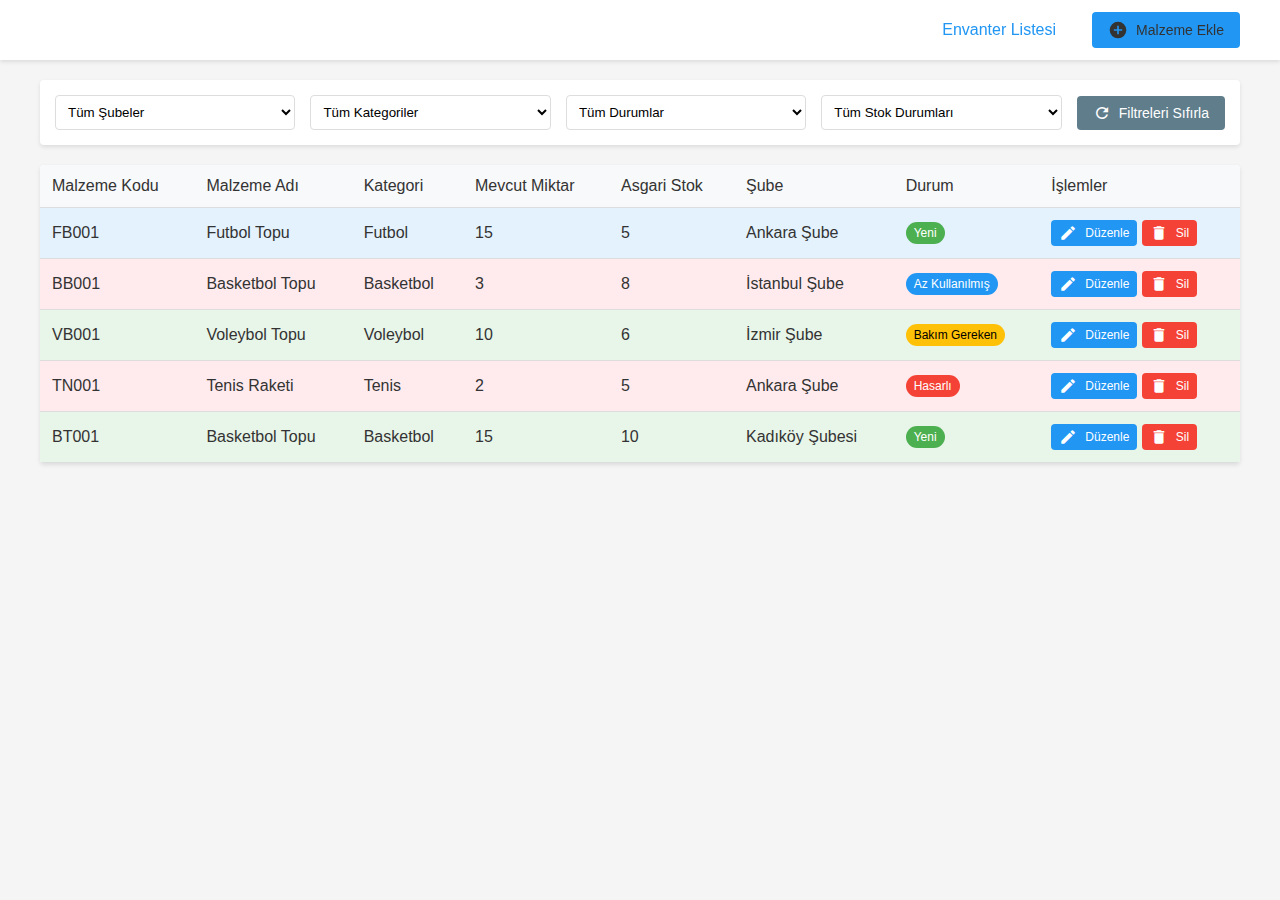
==== index.html @ d44dea22 "Move files to root directory for GitHub Pages" ====
<!DOCTYPE html>
<html lang="tr">
<head>
    <meta charset="UTF-8">
    <meta name="viewport" content="width=device-width, initial-scale=1.0">
    <title>Envanter Yönetimi</title>
    <link rel="stylesheet" href="styles.css">
    <link rel="stylesheet" href="navbar.css">
    <link href="https://fonts.googleapis.com/icon?family=Material+Icons" rel="stylesheet">
</head>
<body>
    <!-- Navbar -->
    <nav class="navbar">
        <div class="navbar-container">
            <button class="menu-toggle">
                <i class="material-icons">menu</i>
            </button>
            <div class="navbar-menu">
                <a href="index.html" class="nav-link active">
                    <i class="material-icons">inventory_2</i>
                    Envanter Listesi
                </a>
                <a href="add-item.html" class="nav-link btn btn-primary">
                    <i class="material-icons">add_circle</i>
                    Malzeme Ekle
                </a>
            </div>
        </div>
    </nav>

    <!-- Ana İçerik -->
    <div class="main-content">
        <div class="toolbar">
            <div class="filter-container">
                <div class="filter-group">
                    <select id="branchFilter" onchange="filterItems()">
                        <option value="">Tüm Şubeler</option>
                        <!-- JavaScript ile doldurulacak -->
                    </select>
                </div>
                <div class="filter-group">
                    <select id="categoryFilter" onchange="filterItems()">
                        <option value="">Tüm Kategoriler</option>
                        <option value="Basketbol">Basketbol</option>
                        <option value="Futbol">Futbol</option>
                        <option value="Voleybol">Voleybol</option>
                        <option value="Yüzme">Yüzme</option>
                        <option value="Tenis">Tenis</option>
                    </select>
                </div>
                <div class="filter-group">
                    <select id="conditionFilter" onchange="filterItems()">
                        <option value="">Tüm Durumlar</option>
                        <option value="Yeni">Yeni</option>
                        <option value="Az Kullanılmış">Az Kullanılmış</option>
                        <option value="Bakım Gereken">Bakım Gereken</option>
                        <option value="Hasarlı">Hasarlı</option>
                    </select>
                </div>
                <div class="filter-group">
                    <select id="stockFilter" onchange="filterItems()">
                        <option value="">Tüm Stok Durumları</option>
                        <option value="critical">Kritik Stok</option>
                        <option value="low">Düşük Stok</option>
                        <option value="normal">Normal Stok</option>
                        <option value="high">Yüksek Stok</option>
                    </select>
                </div>
                <button onclick="resetFilters()" class="btn btn-secondary">
                    <i class="material-icons">refresh</i>
                    Filtreleri Sıfırla
                </button>
            </div>
        </div>

        <div class="inventory-container">
            <table id="inventoryTable">
                <thead>
                    <tr>
                        <th>Malzeme Kodu</th>
                        <th>Malzeme Adı</th>
                        <th>Kategori</th>
                        <th>Mevcut Miktar</th>
                        <th>Asgari Stok</th>
                        <th>Şube</th>
                        <th>Durum</th>
                        <th>İşlemler</th>
                    </tr>
                </thead>
                <tbody id="inventoryBody">
                    <!-- JavaScript ile doldurulacak -->
                </tbody>
            </table>
        </div>

        <!-- Malzeme Detay Modal -->
        <div id="itemModal" class="modal">
            <div class="modal-content">
                <span class="close">&times;</span>
                <h2>Malzeme Detayları</h2>
                <div class="modal-body">
                    <div class="detail-section">
                        <h3>Temel Bilgiler</h3>
                        <p><strong>Malzeme Adı:</strong> <span id="modalItemName"></span></p>
                        <p><strong>Malzeme Kodu:</strong> <span id="modalItemCode"></span></p>
                        <p><strong>Kategori:</strong> <span id="modalCategory"></span></p>
                    </div>
                    
                    <div class="detail-section">
                        <h3>Stok Bilgileri</h3>
                        <p><strong>Mevcut Miktar:</strong> <span id="modalQuantity"></span></p>
                        <p><strong>Asgari Stok:</strong> <span id="modalMinStock"></span></p>
                    </div>

                    <div class="detail-section">
                        <h3>Şube Bilgileri</h3>
                        <p><strong>Depolanan Şube:</strong> <span id="modalBranch"></span></p>
                        <p><strong>Şube Yöneticisi:</strong> <span id="modalManager"></span></p>
                    </div>

                    <div class="detail-section">
                        <h3>Tedarik Bilgileri</h3>
                        <p><strong>Tedarikçi:</strong> <span id="modalSupplier"></span></p>
                        <p><strong>Alım Tarihi:</strong> <span id="modalPurchaseDate"></span></p>
                        <p><strong>Garanti Süresi:</strong> <span id="modalWarranty"></span></p>
                    </div>

                    <div class="detail-section">
                        <h3>Kullanım Bilgileri</h3>
                        <p><strong>Durum:</strong> <span id="modalCondition"></span></p>
                        <p><strong>Kullanım Sıklığı:</strong> <span id="modalUsageFrequency"></span></p>
                        <p><strong>Son Kullanım:</strong> <span id="modalLastUsed"></span></p>
                        <p><strong>Son Bakım:</strong> <span id="modalLastMaintenance"></span></p>
                    </div>

                    <div class="detail-section">
                        <h3>Yönetici Notları</h3>
                        <textarea id="modalNotes" readonly></textarea>
                    </div>
                </div>
            </div>
        </div>
    </div>
    <script src="inventory.js"></script>
</body>
</html>
---- styles.css ----
/* Ana stil tanımlamaları */
:root {
    --primary-color: #2196F3;
    --secondary-color: #607D8B;
    --danger-color: #f44336;
    --success-color: #4CAF50;
    --warning-color: #FFC107;
    --text-color: #333;
    --background-color: #f5f5f5;
    --border-color: #ddd;
}

body {
    font-family: 'Roboto', sans-serif;
    margin: 0;
    padding: 0;
    background-color: var(--background-color);
    color: var(--text-color);
}

/* Ana içerik */
.main-content {
    padding: 20px;
    margin-top: 60px;
}

/* Toolbar ve Filtreler */
.toolbar {
    margin-bottom: 20px;
    background: white;
    padding: 15px;
    border-radius: 4px;
    box-shadow: 0 2px 4px rgba(0,0,0,0.1);
}

.filter-container {
    display: flex;
    flex-wrap: wrap;
    gap: 15px;
    align-items: center;
}

.filter-group {
    flex: 1;
    min-width: 200px;
}

.filter-group select {
    width: 100%;
    padding: 8px;
    border: 1px solid var(--border-color);
    border-radius: 4px;
    background-color: white;
}

/* Butonlar */
.btn {
    padding: 8px 16px;
    border: none;
    border-radius: 4px;
    cursor: pointer;
    display: inline-flex;
    align-items: center;
    gap: 8px;
    font-size: 14px;
    transition: background-color 0.3s;
}

.btn-primary {
    background-color: var(--primary-color);
    color: white;
}

.btn-secondary {
    background-color: var(--secondary-color);
    color: white;
}

.btn-danger {
    background-color: var(--danger-color);
    color: white;
}

.btn-sm {
    padding: 4px 8px;
    font-size: 12px;
}

.btn i {
    font-size: 18px;
}

/* Tablo Stilleri */
.inventory-container {
    background: white;
    border-radius: 4px;
    box-shadow: 0 2px 4px rgba(0,0,0,0.1);
    overflow-x: auto;
}

table {
    width: 100%;
    border-collapse: collapse;
}

th, td {
    padding: 12px;
    text-align: left;
    border-bottom: 1px solid var(--border-color);
}

th {
    background-color: #f8f9fa;
    font-weight: 500;
}

/* Stok Durumu Renkleri */
.critical-stock {
    background-color: #ffebee;
}

.low-stock {
    background-color: #fff3e0;
}

.normal-stock {
    background-color: #e8f5e9;
}

.high-stock {
    background-color: #e3f2fd;
}

/* Durum rozetleri */
.condition-badge {
    padding: 4px 8px;
    border-radius: 12px;
    font-size: 12px;
    font-weight: 500;
    display: inline-block;
}

.condition-new {
    background-color: #4CAF50;
    color: white;
}

.condition-used {
    background-color: #2196F3;
    color: white;
}

.condition-maintenance {
    background-color: #FFC107;
    color: black;
}

.condition-damaged {
    background-color: #f44336;
    color: white;
}

/* Mobil Uyumluluk */
@media (max-width: 768px) {
    .filter-group {
        min-width: 100%;
    }

    .btn {
        width: 100%;
        justify-content: center;
    }

    th, td {
        padding: 8px;
    }

    .action-buttons {
        display: flex;
        flex-direction: column;
        gap: 4px;
    }
}

/* Form Stilleri */
.form-group {
    margin-bottom: 15px;
}

.form-group label {
    display: block;
    margin-bottom: 5px;
    font-weight: 500;
}

.form-group input,
.form-group select,
.form-group textarea {
    width: 100%;
    padding: 8px;
    border: 1px solid var(--border-color);
    border-radius: 4px;
    font-size: 14px;
}

.form-group textarea {
    min-height: 100px;
    resize: vertical;
}

/* Form Bölümleri */
.form-section {
    display: none;
    padding: 20px;
    background: white;
    border-radius: 4px;
    box-shadow: 0 2px 4px rgba(0,0,0,0.1);
}

.form-section.active {
    display: block;
}

.form-section h2 {
    margin-top: 0;
    margin-bottom: 20px;
    color: var(--primary-color);
}

/* Form Aksiyonları */
.form-actions {
    margin-top: 20px;
    display: flex;
    gap: 10px;
    justify-content: flex-end;
}

/* Kategori Navigasyonu */
.categories {
    background: white;
    padding: 15px;
    border-radius: 4px;
    margin-bottom: 20px;
    box-shadow: 0 2px 4px rgba(0,0,0,0.1);
}

.categories ul {
    list-style: none;
    padding: 0;
    margin: 0;
    display: flex;
    gap: 10px;
    flex-wrap: wrap;
}

.categories li {
    padding: 8px 16px;
    border-radius: 20px;
    cursor: pointer;
    display: flex;
    align-items: center;
    gap: 8px;
    background-color: #f8f9fa;
    transition: all 0.3s;
}

.categories li.active {
    background-color: var(--primary-color);
    color: white;
}

.categories li i {
    font-size: 18px;
}

/* Container */
.container {
    max-width: 1200px;
    margin: 0 auto;
    padding: 20px;
}

/* Header */
header {
    background-color: var(--primary-color);
    color: white;
    padding: 20px;
    text-align: center;
    margin-bottom: 30px;
    border-radius: 8px;
    box-shadow: 0 2px 4px rgba(0,0,0,0.1);
}

/* Search Bar */
.search-bar {
    display: flex;
    gap: 10px;
    flex: 1;
}

.search-bar input {
    flex: 1;
    padding: 10px;
    border: 1px solid #ddd;
    border-radius: 4px;
    font-size: 16px;
}

.search-bar button {
    padding: 10px 20px;
    background-color: var(--primary-color);
    color: white;
    border: none;
    border-radius: 4px;
    cursor: pointer;
    transition: background-color 0.3s;
}

.search-bar button:hover {
    background-color: #1976D2;
}

/* Stock Status */
.stock-status {
    padding: 4px 8px;
    border-radius: 4px;
    font-size: 14px;
    font-weight: 500;
}

.status-low {
    background-color: var(--danger-color);
    color: white;
}

.status-medium {
    background-color: var(--warning-color);
    color: white;
}

.status-good {
    background-color: var(--success-color);
    color: white;
}

/* Modal */
.modal {
    display: none;
    position: fixed;
    top: 0;
    left: 0;
    width: 100%;
    height: 100%;
    background-color: rgba(0,0,0,0.5);
    z-index: 1000;
    overflow-y: auto;
}

.modal-content {
    position: relative;
    background-color: white;
    margin: 50px auto;
    padding: 20px;
    width: 80%;
    max-width: 800px;
    border-radius: 8px;
    max-height: 80vh;
}

.close {
    position: absolute;
    right: 20px;
    top: 10px;
    font-size: 28px;
    cursor: pointer;
}

.detail-section {
    margin-bottom: 20px;
    padding: 15px;
    border: 1px solid #ddd;
    border-radius: 4px;
}

.detail-section h3 {
    color: var(--primary-color);
    margin-bottom: 10px;
}

.modal-body textarea {
    width: 100%;
    min-height: 100px;
    padding: 10px;
    border: 1px solid #ddd;
    border-radius: 4px;
    resize: vertical;
}
---- navbar.css ----
.navbar {
    position: fixed;
    top: 0;
    left: 0;
    right: 0;
    height: 60px;
    background: white;
    color: #333;
    z-index: 1000;
    box-shadow: 0 2px 4px rgba(0,0,0,0.1);
}

.navbar-container {
    max-width: 1200px;
    margin: 0 auto;
    height: 100%;
    display: flex;
    align-items: center;
    padding: 0 20px;
}

.navbar-menu {
    display: flex;
    gap: 20px;
    margin-left: auto;
}

.nav-link {
    color: #333;
    text-decoration: none;
    display: flex;
    align-items: center;
    gap: 8px;
    padding: 8px 16px;
    border-radius: 4px;
    transition: background-color 0.3s;
}

.nav-link i {
    font-size: 20px;
}

.nav-link.active {
    color: var(--primary-color);
}

.nav-link:hover {
    background-color: rgba(0, 0, 0, 0.05);
}

.menu-toggle {
    display: none;
    background: none;
    border: none;
    color: #333;
    cursor: pointer;
    padding: 8px;
    margin-left: auto;
}

.menu-toggle i {
    font-size: 24px;
}

/* Ana içerik için padding */
.main-content {
    padding-top: 80px; /* Navbar yüksekliği + extra padding */
    max-width: 1200px;
    margin: 0 auto;
    padding-left: 2rem;
    padding-right: 2rem;
}

@media (max-width: 768px) {
    .menu-toggle {
        display: block;
    }

    .navbar-menu {
        position: fixed;
        top: 60px;
        left: 0;
        right: 0;
        background: white;
        padding: 20px;
        flex-direction: column;
        gap: 10px;
        display: none;
        box-shadow: 0 2px 4px rgba(0,0,0,0.1);
    }

    .navbar-menu.active {
        display: flex;
    }

    .nav-link {
        padding: 12px 16px;
    }
}

@media (min-width: 769px) {
    .menu-toggle {
        display: none;
    }
}
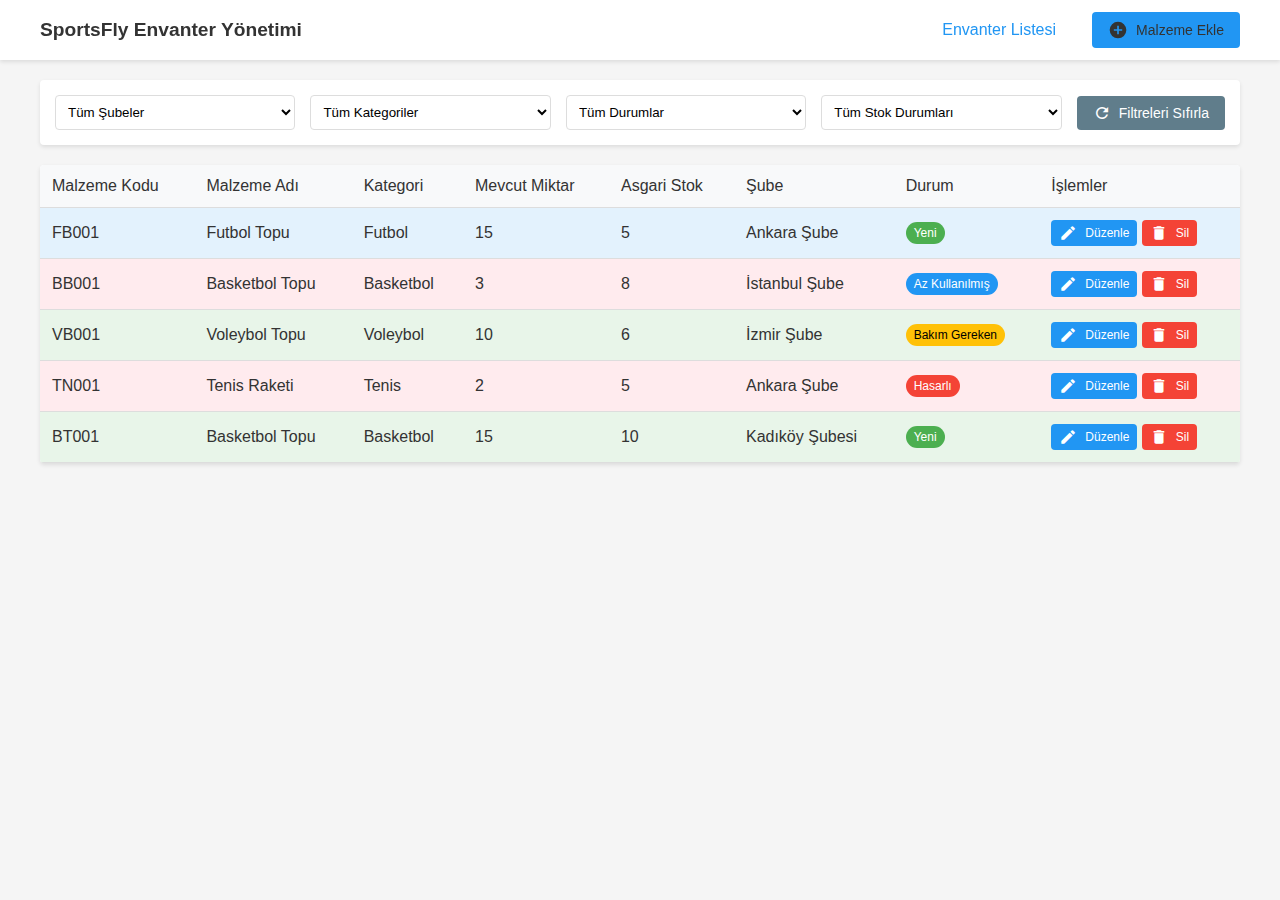
==== commit 022c1711: "Add SportsFly brand name to navbar" ====
--- a/index.html
+++ b/index.html
@@ -12,9 +12,9 @@
     <!-- Navbar -->
     <nav class="navbar">
         <div class="navbar-container">
-            <button class="menu-toggle">
-                <i class="material-icons">menu</i>
-            </button>
+            <div class="navbar-brand">
+                SportsFly Envanter Yönetimi
+            </div>
             <div class="navbar-menu">
                 <a href="index.html" class="nav-link active">
                     <i class="material-icons">inventory_2</i>
@@ -25,6 +25,9 @@
                     Malzeme Ekle
                 </a>
             </div>
+            <button class="menu-toggle">
+                <i class="material-icons">menu</i>
+            </button>
         </div>
     </nav>
 
--- a/navbar.css
+++ b/navbar.css
@@ -17,6 +17,13 @@
     display: flex;
     align-items: center;
     padding: 0 20px;
+}
+
+.navbar-brand {
+    font-size: 1.2rem;
+    font-weight: 600;
+    color: #333;
+    margin-right: 40px;
 }
 
 .navbar-menu {
